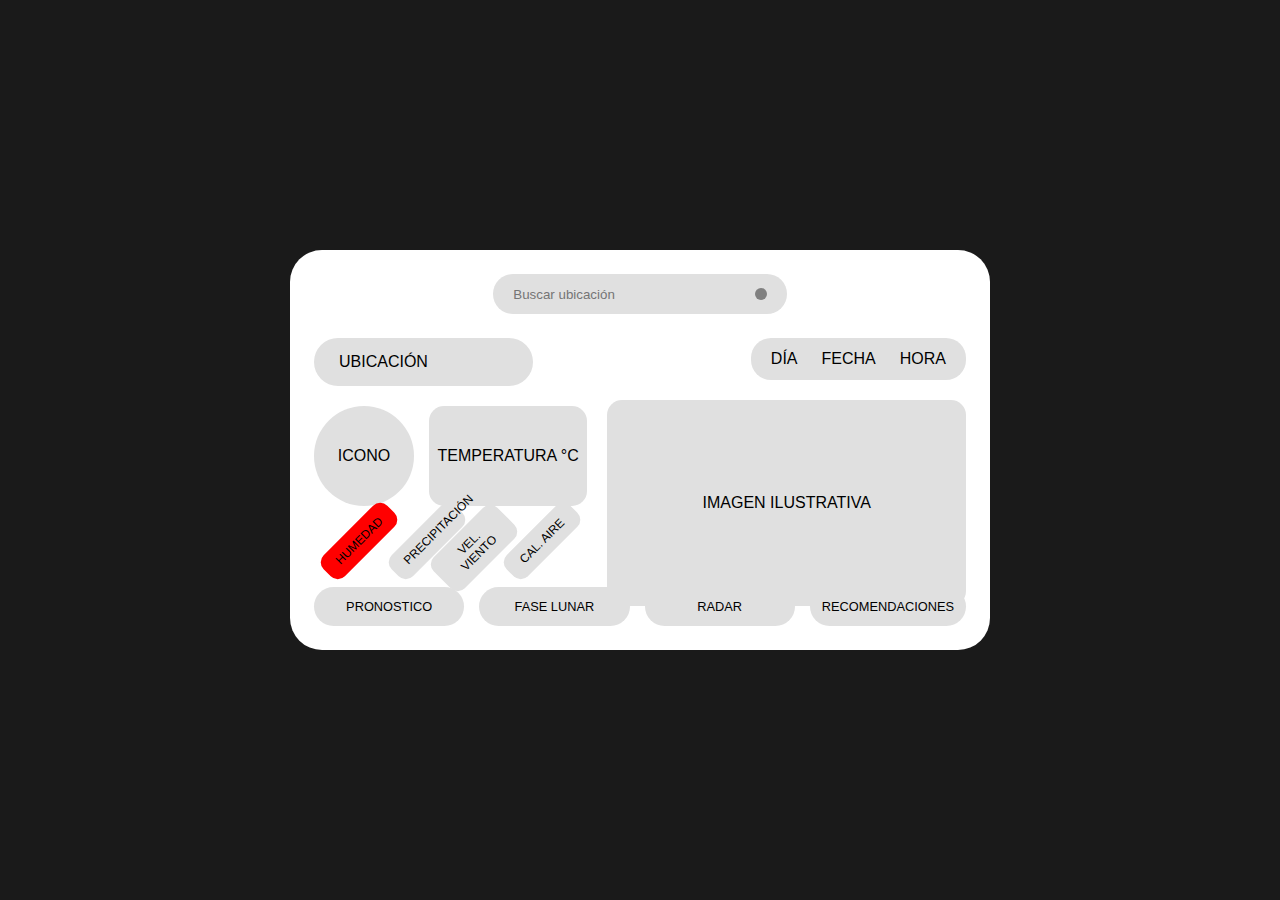
==== index.html @ 4ab54756 "Update index.html" ====
<!DOCTYPE html>
<html lang="es">
<head>
    <meta charset="UTF-8">
    <meta name="viewport" content="width=device-width, initial-scale=1.0">
    <title>Weather Dashboard</title>
    <style>
        * {
            margin: 0;
            padding: 0;
            box-sizing: border-box;
            font-family: Arial, sans-serif;
        }

        body {
            background-color: #1a1a1a;
            min-height: 100vh;
            display: flex;
            justify-content: center;
            align-items: center;
            padding: 20px;
        }

        .card {
            background-color: white;
            border-radius: 32px;
            padding: 24px;
            width: 100%;
            max-width: 700px;
            max-height: 900px;
            /*aspect-ratio: 16/9;*/
            position: relative;
        }

        .search-bar {
            background-color: #e0e0e0;
            border-radius: 50px;
            width: 45%;
            height: 40px;
            margin: 0 auto 24px;
            display: flex;
            justify-content: space-between;
            align-items: center;
            padding: 0 20px;
        }

        .search-bar input {
            border: none;
            background: none;
            width: 85%;
            outline: none;
        }

        .search-bar .dot {
            width: 12px;
            height: 12px;
            background-color: #808080;
            border-radius: 50%;
        }

        .content-grid {
            display: grid;
            grid-template-columns: 45% 55%;
            height: calc(100% - 64px);
        }

        .left-side {
            display: grid;
            grid-template-rows: auto auto 1fr;
            gap: 20px;
            padding-right: 20px;
        }

        .location {
            background-color: #e0e0e0;
            border-radius: 25px;
            padding: 15px 25px;
            width: 80%;
        }

        .temp-section {
            display: grid;
            grid-template-columns: auto 1fr;
            gap: 15px;
        }

        .icon {
            width: 100px;
            height: 100px;
            background-color: #e0e0e0;
            border-radius: 50%;
            display: flex;
            align-items: center;
            justify-content: center;
        }

        .temperature {
            background-color: #e0e0e0;
            border-radius: 15px;
            display: flex;
            align-items: center;
            justify-content: center;
        }

        .weather-conditions {
            position: relative;
            height: 100px;
        }

        .condition {
            background-color: #e0e0e0;
            position: absolute;
            padding: 8px 15px;
            border-radius: 10px;
            font-size: 0.75em;
            transform-origin: center;
            text-align: center;
            width: 90px;
        }

        .condition:nth-child(1) {
            top: 0;
            left: 0;
            background-color: #ff0000;
            size-adjust: 10px;
            transform: rotate(-45deg);
        }

        .condition:nth-child(2) {
            top: 0;
            left: 25%;
            transform: rotate(-45deg);
        }

        .condition:nth-child(3) {
            top: 0;
            right: 25%;
            transform: rotate(-45deg);
        }

        .condition:nth-child(4) {
            top: 0;
            right: 0;
            transform: rotate(-45deg);
        }

        .right-side {
            display: flex;
            flex-direction: column;
            gap: 20px;
        }

        .date-time {
            background-color: #e0e0e0;
            border-radius: 20px;
            padding: 12px 20px;
            display: flex;
            justify-content: space-between;
            width: 60%;
            margin-left: auto;
        }

        .illustration {
            background-color: #e0e0e0;
            border-radius: 15px;
            flex-grow: 1;
            display: flex;
            align-items: center;
            justify-content: center;
            margin-bottom: 20px;
        }

        .bottom-nav {
            display: grid;
            grid-template-columns: repeat(4, 1fr);
            gap: 15px;
            position: absolute;
            bottom: 24px;
            left: 24px;
            right: 24px;
        }

        .nav-item {
            background-color: #e0e0e0;
            padding: 12px;
            border-radius: 20px;
            text-align: center;
            font-size: 0.8em;
        }
    </style>
</head>
<body>
    <div class="card">
        <div class="search-bar">
            <input type="text" placeholder="Buscar ubicación">
            <div class="dot"></div>
        </div>

        <div class="content-grid">
            <div class="left-side">
                <div class="location">
                    UBICACIÓN
                </div>

                <div class="temp-section">
                    <div class="icon">ICONO</div>
                    <div class="temperature">TEMPERATURA °C</div>
                </div>

                <div class="weather-conditions">
                    <div class="condition">HUMEDAD</div>
                    <div class="condition">PRECIPITACIÓN</div>
                    <div class="condition">VEL. VIENTO</div>
                    <div class="condition">CAL. AIRE</div>
                </div>
            </div>

            <div class="right-side">
                <div class="date-time">
                    <span>DÍA</span>
                    <span>FECHA</span>
                    <span>HORA</span>
                </div>

                <div class="illustration">
                    IMAGEN ILUSTRATIVA
                </div>
            </div>
        </div>

        <div class="bottom-nav">
            <div class="nav-item">PRONOSTICO</div>
            <div class="nav-item">FASE LUNAR</div>
            <div class="nav-item">RADAR</div>
            <div class="nav-item">RECOMENDACIONES</div>
        </div>
    </div>
</body>
</html>
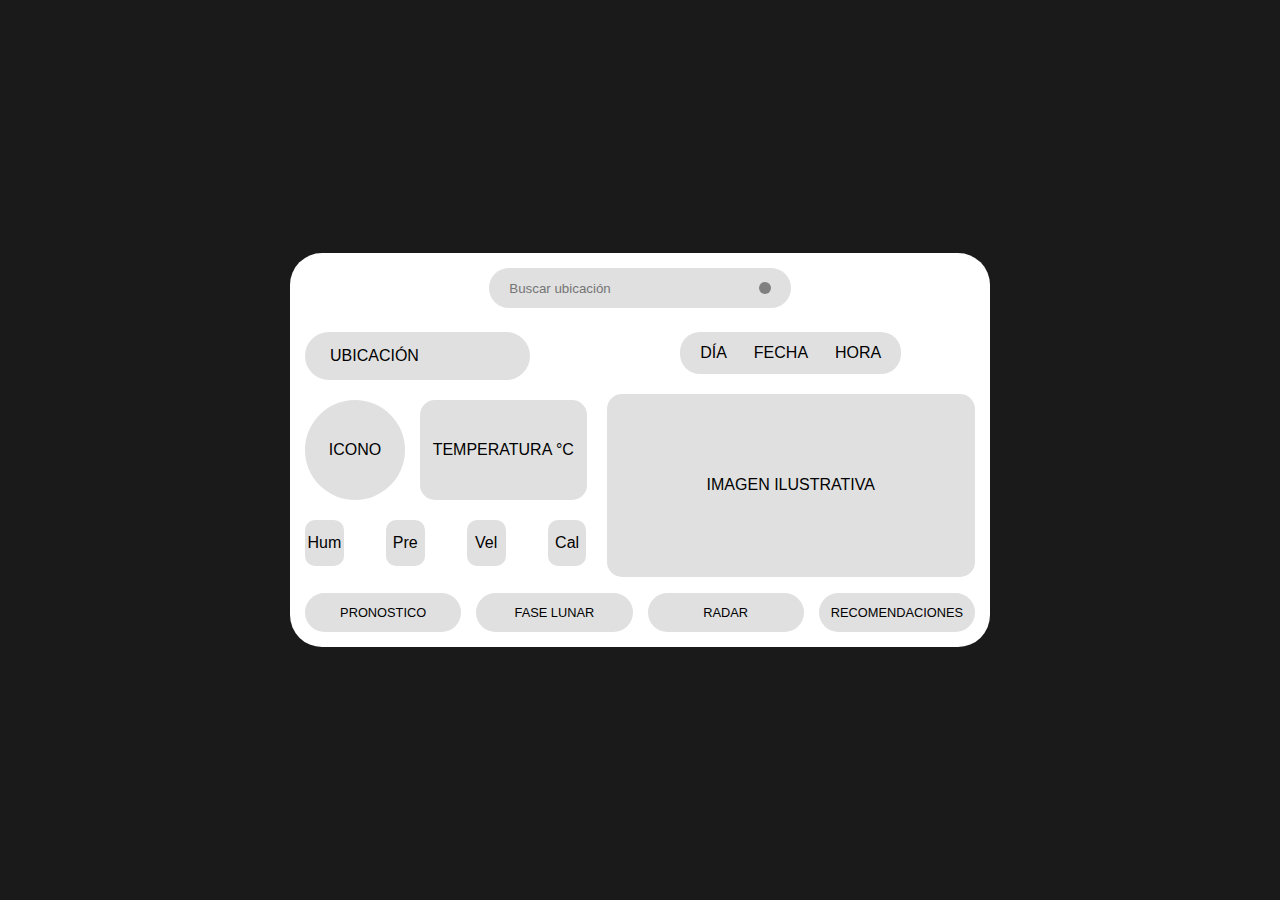
==== commit 74211e1d: "re" ====
--- a/index.html
+++ b/index.html
@@ -4,190 +4,7 @@
     <meta charset="UTF-8">
     <meta name="viewport" content="width=device-width, initial-scale=1.0">
     <title>Weather Dashboard</title>
-    <style>
-        * {
-            margin: 0;
-            padding: 0;
-            box-sizing: border-box;
-            font-family: Arial, sans-serif;
-        }
-
-        body {
-            background-color: #1a1a1a;
-            min-height: 100vh;
-            display: flex;
-            justify-content: center;
-            align-items: center;
-            padding: 20px;
-        }
-
-        .card {
-            background-color: white;
-            border-radius: 32px;
-            padding: 24px;
-            width: 100%;
-            max-width: 700px;
-            max-height: 900px;
-            /*aspect-ratio: 16/9;*/
-            position: relative;
-        }
-
-        .search-bar {
-            background-color: #e0e0e0;
-            border-radius: 50px;
-            width: 45%;
-            height: 40px;
-            margin: 0 auto 24px;
-            display: flex;
-            justify-content: space-between;
-            align-items: center;
-            padding: 0 20px;
-        }
-
-        .search-bar input {
-            border: none;
-            background: none;
-            width: 85%;
-            outline: none;
-        }
-
-        .search-bar .dot {
-            width: 12px;
-            height: 12px;
-            background-color: #808080;
-            border-radius: 50%;
-        }
-
-        .content-grid {
-            display: grid;
-            grid-template-columns: 45% 55%;
-            height: calc(100% - 64px);
-        }
-
-        .left-side {
-            display: grid;
-            grid-template-rows: auto auto 1fr;
-            gap: 20px;
-            padding-right: 20px;
-        }
-
-        .location {
-            background-color: #e0e0e0;
-            border-radius: 25px;
-            padding: 15px 25px;
-            width: 80%;
-        }
-
-        .temp-section {
-            display: grid;
-            grid-template-columns: auto 1fr;
-            gap: 15px;
-        }
-
-        .icon {
-            width: 100px;
-            height: 100px;
-            background-color: #e0e0e0;
-            border-radius: 50%;
-            display: flex;
-            align-items: center;
-            justify-content: center;
-        }
-
-        .temperature {
-            background-color: #e0e0e0;
-            border-radius: 15px;
-            display: flex;
-            align-items: center;
-            justify-content: center;
-        }
-
-        .weather-conditions {
-            position: relative;
-            height: 100px;
-        }
-
-        .condition {
-            background-color: #e0e0e0;
-            position: absolute;
-            padding: 8px 15px;
-            border-radius: 10px;
-            font-size: 0.75em;
-            transform-origin: center;
-            text-align: center;
-            width: 90px;
-        }
-
-        .condition:nth-child(1) {
-            top: 0;
-            left: 0;
-            background-color: #ff0000;
-            size-adjust: 10px;
-            transform: rotate(-45deg);
-        }
-
-        .condition:nth-child(2) {
-            top: 0;
-            left: 25%;
-            transform: rotate(-45deg);
-        }
-
-        .condition:nth-child(3) {
-            top: 0;
-            right: 25%;
-            transform: rotate(-45deg);
-        }
-
-        .condition:nth-child(4) {
-            top: 0;
-            right: 0;
-            transform: rotate(-45deg);
-        }
-
-        .right-side {
-            display: flex;
-            flex-direction: column;
-            gap: 20px;
-        }
-
-        .date-time {
-            background-color: #e0e0e0;
-            border-radius: 20px;
-            padding: 12px 20px;
-            display: flex;
-            justify-content: space-between;
-            width: 60%;
-            margin-left: auto;
-        }
-
-        .illustration {
-            background-color: #e0e0e0;
-            border-radius: 15px;
-            flex-grow: 1;
-            display: flex;
-            align-items: center;
-            justify-content: center;
-            margin-bottom: 20px;
-        }
-
-        .bottom-nav {
-            display: grid;
-            grid-template-columns: repeat(4, 1fr);
-            gap: 15px;
-            position: absolute;
-            bottom: 24px;
-            left: 24px;
-            right: 24px;
-        }
-
-        .nav-item {
-            background-color: #e0e0e0;
-            padding: 12px;
-            border-radius: 20px;
-            text-align: center;
-            font-size: 0.8em;
-        }
-    </style>
+    <link rel="stylesheet" href="styles.css">
 </head>
 <body>
     <div class="card">
@@ -208,10 +25,10 @@
                 </div>
 
                 <div class="weather-conditions">
-                    <div class="condition">HUMEDAD</div>
-                    <div class="condition">PRECIPITACIÓN</div>
-                    <div class="condition">VEL. VIENTO</div>
-                    <div class="condition">CAL. AIRE</div>
+                    <div class="condition">Hum</div>
+                    <div class="condition">Pre</div>
+                    <div class="condition">Vel</div>
+                    <div class="condition">Cal</div>
                 </div>
             </div>
 
--- a/styles.css
+++ b/styles.css
@@ -0,0 +1,158 @@
+* {
+  margin: 0;
+  padding: 0;
+  box-sizing: border-box;
+  font-family: Arial, sans-serif;
+}
+
+body {
+  background-color: #1a1a1a;
+  min-height: 100vh;
+  display: flex;
+  justify-content: center;
+  align-items: center;
+  padding: 20px;
+}
+
+.card {
+  background-color: white;
+  border-radius: 32px;
+  padding: 15px;
+  width: 100%;
+  max-width: 700px;
+  height: 100%;
+  aspect-ratio: 16/9;
+  position: relative;
+}
+
+.search-bar {
+  background-color: #e0e0e0;
+  border-radius: 50px;
+  width: 45%;
+  height: 40px;
+  margin: 0 auto 24px;
+  display: flex;
+  justify-content: space-between;
+  align-items: center;
+  padding: 0 20px;
+}
+
+.search-bar input {
+  border: none;
+  background: none;
+  width: 85%;
+  outline: none;
+}
+
+.search-bar .dot {
+  width: 12px;
+  height: 12px;
+  background-color: #808080;
+  border-radius: 50%;
+}
+
+.content-grid {
+  display: grid;
+  grid-template-columns: 45% 55%;
+  height: calc(100% - 64px);
+}
+
+.left-side {
+  display: grid;
+  grid-template-rows: auto auto 1fr;
+  gap: 20px;
+  padding-right: 20px;
+}
+
+.location {
+  background-color: #e0e0e0;
+  border-radius: 25px;
+  padding: 15px 25px;
+  width: 80%;
+}
+
+.temp-section {
+  display: grid;
+  grid-template-columns: auto 1fr;
+  gap: 15px;
+}
+
+.icon {
+  width: 100px;
+  height: 100px;
+  background-color: #e0e0e0;
+  border-radius: 50%;
+  display: flex;
+  align-items: center;
+  justify-content: center;
+}
+
+.temperature {
+  background-color: #e0e0e0;
+  border-radius: 15px;
+  display: flex;
+  align-items: center;
+  justify-content: center;
+}
+
+.weather-conditions {
+  display: flex;
+  gap: 15%;
+  margin-bottom: 10px;
+}
+
+.condition {
+  width: 40%;
+  height: 45%;
+  display: flex;
+  justify-content: center;
+  align-items: center;
+  background-color: #e0e0e0;
+  border-radius: 10px;
+}
+
+.right-side {
+  display: flex;
+  flex-direction: column;
+  gap: 20px;
+}
+
+.date-time {
+  background-color: #e0e0e0;
+  border-radius: 20px;
+  padding: 12px 20px;
+  display: flex;
+  justify-content: space-between;
+  align-items: center;
+  width: 60%;
+  margin: auto;
+
+}
+
+.illustration {
+  background-color: #e0e0e0;
+  border-radius: 15px;
+  flex-grow: 1;
+  display: flex;
+  align-items: center;
+  justify-content: center;
+  margin-bottom: 15%;
+}
+
+.bottom-nav {
+  display: grid;
+  grid-template-columns: repeat(4, 1fr);
+  gap: 15px;
+  position: absolute;
+  bottom: 15px;
+  left: 15px;
+  right: 15px;
+}
+
+.nav-item {
+  background-color: #e0e0e0;
+  padding: 12px;
+  border-radius: 20px;
+  text-align: center;
+  font-size: 0.8em;
+}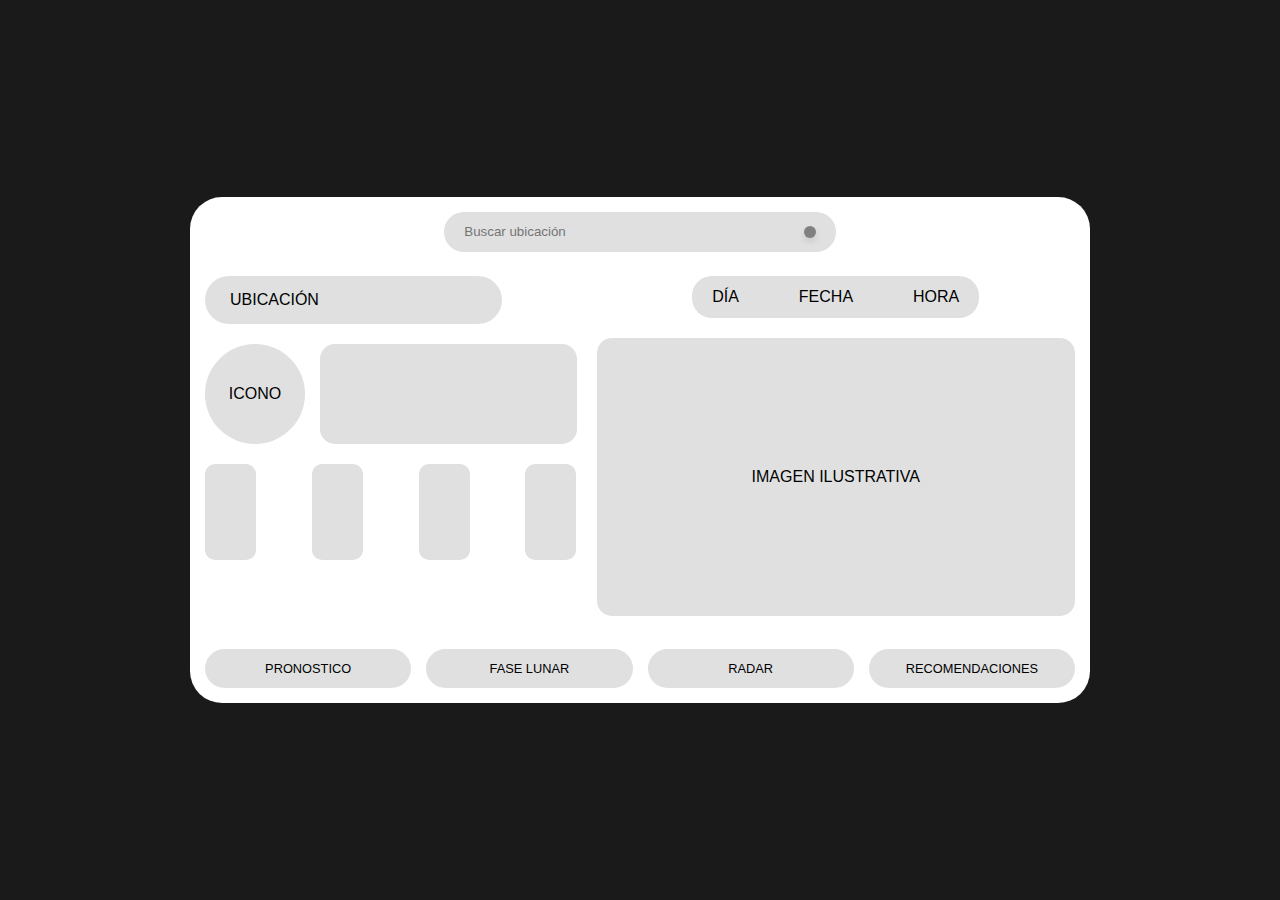
==== commit ea70f690: "g" ====
--- a/index.html
+++ b/index.html
@@ -9,8 +9,8 @@
 <body>
     <div class="card">
         <div class="search-bar">
-            <input type="text" placeholder="Buscar ubicación">
-            <div class="dot"></div>
+            <input type="text" placeholder="Buscar ubicación" id="city">
+             <button class="dot"></button>
         </div>
 
         <div class="content-grid">
@@ -21,14 +21,25 @@
 
                 <div class="temp-section">
                     <div class="icon">ICONO</div>
-                    <div class="temperature">TEMPERATURA °C</div>
+                    <div class="temperature">
+                        <p id="tempera"></p>
+                    </div>
                 </div>
 
-                <div class="weather-conditions">
-                    <div class="condition">Hum</div>
-                    <div class="condition">Pre</div>
-                    <div class="condition">Vel</div>
-                    <div class="condition">Cal</div>
+                <div class="weather-conditions" >
+                    <div class="condition" >
+                        <p id="humi"></p>
+                    </div>
+                    <div class="condition">
+                        <p id="prec"></p>
+                    </div>
+                    
+                    <div class="condition">
+                        <p id="velo"></p>
+                    </div>
+                    <div class="condition">
+                        <p id="calid"></p>
+                    </div>
                 </div>
             </div>
 
@@ -53,4 +64,5 @@
         </div>
     </div>
 </body>
+<script src="main.js"></script>
 </html>--- a/styles.css
+++ b/styles.css
@@ -19,7 +19,7 @@
   border-radius: 32px;
   padding: 15px;
   width: 100%;
-  max-width: 700px;
+  max-width: 900px;
   height: 100%;
   aspect-ratio: 16/9;
   position: relative;
@@ -155,4 +155,26 @@
   border-radius: 20px;
   text-align: center;
   font-size: 0.8em;
+}
+
+/*boton de buscar*/
+
+.dot {
+  width: 50px;
+  height: 50px;
+  background-color: #3498db;
+  border: none;
+  border-radius: 50%;
+  cursor: pointer;
+  box-shadow: 0 4px 6px rgba(0, 0, 0, 0.1);
+  transition: transform 0.2s ease, box-shadow 0.2s ease;
+}
+
+.dot:active {
+  transform: scale(0.95);
+  box-shadow: 0 2px 4px rgba(0, 0, 0, 0.2);
+}
+
+.dot:hover {
+  background-color: #2980b9;
 }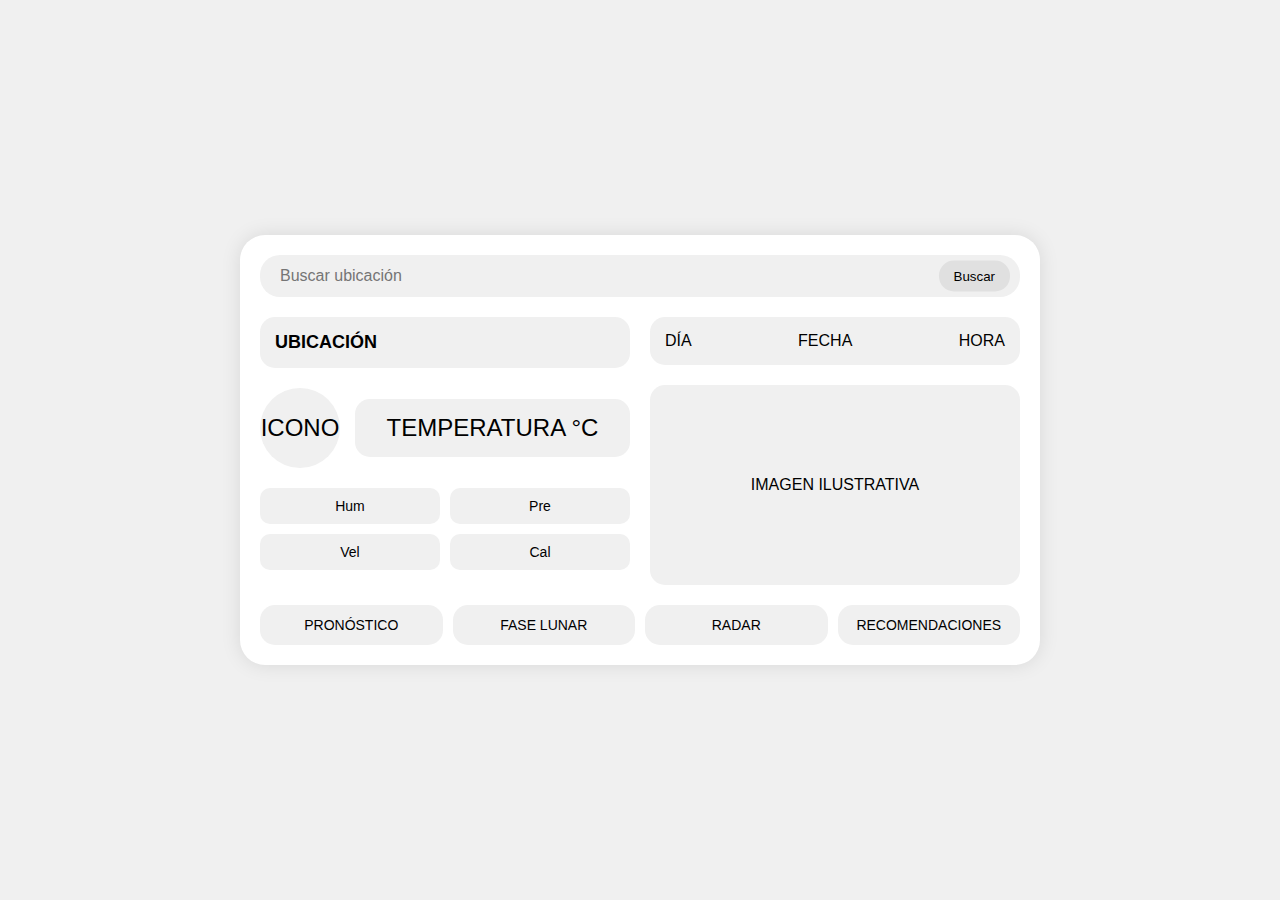
==== commit 6c2a3e40: "vd" ====
--- a/index.html
+++ b/index.html
@@ -1,3 +1,4 @@
+<!-- 
 <!DOCTYPE html>
 <html lang="es">
 <head>
@@ -9,8 +10,8 @@
 <body>
     <div class="card">
         <div class="search-bar">
-            <input type="text" placeholder="Buscar ubicación" id="city">
-             <button class="dot"></button>
+            <input type="text" placeholder="Buscar ubicación">
+            <div class="dot"></div>
         </div>
 
         <div class="content-grid">
@@ -21,25 +22,14 @@
 
                 <div class="temp-section">
                     <div class="icon">ICONO</div>
-                    <div class="temperature">
-                        <p id="tempera"></p>
-                    </div>
+                    <div class="temperature">TEMPERATURA °C</div>
                 </div>
 
-                <div class="weather-conditions" >
-                    <div class="condition" >
-                        <p id="humi"></p>
-                    </div>
-                    <div class="condition">
-                        <p id="prec"></p>
-                    </div>
-                    
-                    <div class="condition">
-                        <p id="velo"></p>
-                    </div>
-                    <div class="condition">
-                        <p id="calid"></p>
-                    </div>
+                <div class="weather-conditions">
+                    <div class="condition">Hum</div>
+                    <div class="condition">Pre</div>
+                    <div class="condition">Vel</div>
+                    <div class="condition">Cal</div>
                 </div>
             </div>
 
@@ -64,5 +54,53 @@
         </div>
     </div>
 </body>
-<script src="main.js"></script>
+</html>
+-->
+<!DOCTYPE html>
+<html lang="es">
+<head>
+    <meta charset="UTF-8">
+    <meta name="viewport" content="width=device-width, initial-scale=1.0">
+    <title>Panel meteorológico</title>
+    <link rel="stylesheet" href="styles.css">
+</head>
+<body>
+    <div class="card">
+        <div class="search-bar">
+            <input type="text" id="locationInput" placeholder="Buscar ubicación">
+            <button id="searchButton">Buscar</button>
+            <div class="dot"></div>
+        </div>
+        <div class="content-grid">
+            <div class="left-side">
+                <div class="ubicación" id="location">UBICACIÓN</div>
+                <div class="sección-temp">
+                    <div class="icon" id="weatherIcon">ICONO</div>
+                    <div class="temperature" id="temperature">TEMPERATURA °C</div>
+                </div>
+                <div class="condiciones-meteorológicas">
+                    <div class="condición" id="humidity">Hum</div>
+                    <div class="condición" id="precipitation">Pre</div>
+                    <div class="condición" id="windSpeed">Vel</div>
+                    <div class="condición" id="airQuality">Cal</div>
+                </div>
+            </div>
+            <div class="lado-derecho">
+                <div class="fecha-hora">
+                    <span id="day">DÍA</span>
+                    <span id="date">FECHA</span>
+                    <span id="time">HORA</span>
+                </div>
+                <div class="illustration">IMAGEN ILUSTRATIVA</div>
+            </div>
+        </div>
+        <div class="bottom-nav">
+            <div class="nav-item">PRONÓSTICO</div>
+            <div class="nav-item">FASE LUNAR</div>
+            <div class="nav-item">RADAR</div>
+            <div class="nav-item">RECOMENDACIONES</div>
+        </div>
+    </div>
+    <script src="main.js"></script>
+</body>
 </html>--- a/styles.css
+++ b/styles.css
@@ -1,3 +1,4 @@
+/*
 * {
   margin: 0;
   padding: 0;
@@ -19,7 +20,7 @@
   border-radius: 32px;
   padding: 15px;
   width: 100%;
-  max-width: 900px;
+  max-width: 700px;
   height: 100%;
   aspect-ratio: 16/9;
   position: relative;
@@ -155,26 +156,178 @@
   border-radius: 20px;
   text-align: center;
   font-size: 0.8em;
-}
-
-/*boton de buscar*/
-
-.dot {
-  width: 50px;
-  height: 50px;
-  background-color: #3498db;
+}*/
+/* Estilos generales */
+* {
+  margin: 0;
+  padding: 0;
+  box-sizing: border-box;
+  font-family: Arial, sans-serif;
+}
+
+body {
+  display: flex;
+  justify-content: center;
+  align-items: center;
+  min-height: 100vh;
+  background-color: #f0f0f0;
+  padding: 20px;
+}
+
+/* Tarjeta principal */
+.card {
+  background-color: white;
+  border-radius: 25px;
+  padding: 20px;
+  width: 100%;
+  max-width: 800px;
+  box-shadow: 0 0 20px rgba(0, 0, 0, 0.1);
+}
+
+/* Barra de búsqueda */
+.search-bar {
+  position: relative;
+  margin-bottom: 20px;
+}
+
+.search-bar input {
+  width: 100%;
+  padding: 12px 20px;
   border: none;
+  border-radius: 20px;
+  background-color: #f0f0f0;
+  font-size: 16px;
+}
+
+.search-bar button {
+  position: absolute;
+  right: 10px;
+  top: 50%;
+  transform: translateY(-50%);
+  padding: 8px 15px;
+  border: none;
+  border-radius: 15px;
+  background-color: #e0e0e0;
+  cursor: pointer;
+}
+
+/* Grid de contenido */
+.content-grid {
+  display: grid;
+  grid-template-columns: 1fr 1fr;
+  gap: 20px;
+  margin-bottom: 20px;
+}
+
+/* Lado izquierdo */
+.left-side {
+  display: flex;
+  flex-direction: column;
+  gap: 20px;
+}
+
+.ubicación {
+  background-color: #f0f0f0;
+  padding: 15px;
+  border-radius: 15px;
+  font-size: 18px;
+  font-weight: bold;
+}
+
+.sección-temp {
+  display: flex;
+  gap: 15px;
+  align-items: center;
+}
+
+.icon {
+  background-color: #f0f0f0;
+  width: 80px;
+  height: 80px;
   border-radius: 50%;
+  display: flex;
+  align-items: center;
+  justify-content: center;
+  font-size: 24px;
+}
+
+.temperature {
+  background-color: #f0f0f0;
+  padding: 15px;
+  border-radius: 15px;
+  font-size: 24px;
+  flex-grow: 1;
+  text-align: center;
+}
+
+/* Condiciones meteorológicas */
+.condiciones-meteorológicas {
+  display: grid;
+  grid-template-columns: repeat(2, 1fr);
+  gap: 10px;
+}
+
+.condición {
+  background-color: #f0f0f0;
+  padding: 10px;
+  border-radius: 10px;
+  text-align: center;
+  font-size: 14px;
+}
+
+/* Lado derecho */
+.lado-derecho {
+  display: flex;
+  flex-direction: column;
+  gap: 20px;
+}
+
+.fecha-hora {
+  background-color: #f0f0f0;
+  padding: 15px;
+  border-radius: 15px;
+  display: flex;
+  justify-content: space-between;
+}
+
+.illustration {
+  background-color: #f0f0f0;
+  border-radius: 15px;
+  height: 200px;
+  display: flex;
+  align-items: center;
+  justify-content: center;
+}
+
+/* Navegación inferior */
+.bottom-nav {
+  display: grid;
+  grid-template-columns: repeat(4, 1fr);
+  gap: 10px;
+}
+
+.nav-item {
+  background-color: #f0f0f0;
+  padding: 12px;
+  border-radius: 15px;
+  text-align: center;
+  font-size: 14px;
   cursor: pointer;
-  box-shadow: 0 4px 6px rgba(0, 0, 0, 0.1);
-  transition: transform 0.2s ease, box-shadow 0.2s ease;
-}
-
-.dot:active {
-  transform: scale(0.95);
-  box-shadow: 0 2px 4px rgba(0, 0, 0, 0.2);
-}
-
-.dot:hover {
-  background-color: #2980b9;
+}
+
+/* Responsividad */
+@media (max-width: 768px) {
+  .content-grid {
+      grid-template-columns: 1fr;
+  }
+  
+  .bottom-nav {
+      grid-template-columns: repeat(2, 1fr);
+  }
+}
+
+@media (max-width: 480px) {
+  .bottom-nav {
+      grid-template-columns: 1fr;
+  }
 }--- a/styles.css
+++ b/styles.css
@@ -1,3 +1,4 @@
+/*
 * {
   margin: 0;
   padding: 0;
@@ -19,7 +20,7 @@
   border-radius: 32px;
   padding: 15px;
   width: 100%;
-  max-width: 900px;
+  max-width: 700px;
   height: 100%;
   aspect-ratio: 16/9;
   position: relative;
@@ -155,26 +156,178 @@
   border-radius: 20px;
   text-align: center;
   font-size: 0.8em;
-}
-
-/*boton de buscar*/
-
-.dot {
-  width: 50px;
-  height: 50px;
-  background-color: #3498db;
+}*/
+/* Estilos generales */
+* {
+  margin: 0;
+  padding: 0;
+  box-sizing: border-box;
+  font-family: Arial, sans-serif;
+}
+
+body {
+  display: flex;
+  justify-content: center;
+  align-items: center;
+  min-height: 100vh;
+  background-color: #f0f0f0;
+  padding: 20px;
+}
+
+/* Tarjeta principal */
+.card {
+  background-color: white;
+  border-radius: 25px;
+  padding: 20px;
+  width: 100%;
+  max-width: 800px;
+  box-shadow: 0 0 20px rgba(0, 0, 0, 0.1);
+}
+
+/* Barra de búsqueda */
+.search-bar {
+  position: relative;
+  margin-bottom: 20px;
+}
+
+.search-bar input {
+  width: 100%;
+  padding: 12px 20px;
   border: none;
+  border-radius: 20px;
+  background-color: #f0f0f0;
+  font-size: 16px;
+}
+
+.search-bar button {
+  position: absolute;
+  right: 10px;
+  top: 50%;
+  transform: translateY(-50%);
+  padding: 8px 15px;
+  border: none;
+  border-radius: 15px;
+  background-color: #e0e0e0;
+  cursor: pointer;
+}
+
+/* Grid de contenido */
+.content-grid {
+  display: grid;
+  grid-template-columns: 1fr 1fr;
+  gap: 20px;
+  margin-bottom: 20px;
+}
+
+/* Lado izquierdo */
+.left-side {
+  display: flex;
+  flex-direction: column;
+  gap: 20px;
+}
+
+.ubicación {
+  background-color: #f0f0f0;
+  padding: 15px;
+  border-radius: 15px;
+  font-size: 18px;
+  font-weight: bold;
+}
+
+.sección-temp {
+  display: flex;
+  gap: 15px;
+  align-items: center;
+}
+
+.icon {
+  background-color: #f0f0f0;
+  width: 80px;
+  height: 80px;
   border-radius: 50%;
+  display: flex;
+  align-items: center;
+  justify-content: center;
+  font-size: 24px;
+}
+
+.temperature {
+  background-color: #f0f0f0;
+  padding: 15px;
+  border-radius: 15px;
+  font-size: 24px;
+  flex-grow: 1;
+  text-align: center;
+}
+
+/* Condiciones meteorológicas */
+.condiciones-meteorológicas {
+  display: grid;
+  grid-template-columns: repeat(2, 1fr);
+  gap: 10px;
+}
+
+.condición {
+  background-color: #f0f0f0;
+  padding: 10px;
+  border-radius: 10px;
+  text-align: center;
+  font-size: 14px;
+}
+
+/* Lado derecho */
+.lado-derecho {
+  display: flex;
+  flex-direction: column;
+  gap: 20px;
+}
+
+.fecha-hora {
+  background-color: #f0f0f0;
+  padding: 15px;
+  border-radius: 15px;
+  display: flex;
+  justify-content: space-between;
+}
+
+.illustration {
+  background-color: #f0f0f0;
+  border-radius: 15px;
+  height: 200px;
+  display: flex;
+  align-items: center;
+  justify-content: center;
+}
+
+/* Navegación inferior */
+.bottom-nav {
+  display: grid;
+  grid-template-columns: repeat(4, 1fr);
+  gap: 10px;
+}
+
+.nav-item {
+  background-color: #f0f0f0;
+  padding: 12px;
+  border-radius: 15px;
+  text-align: center;
+  font-size: 14px;
   cursor: pointer;
-  box-shadow: 0 4px 6px rgba(0, 0, 0, 0.1);
-  transition: transform 0.2s ease, box-shadow 0.2s ease;
-}
-
-.dot:active {
-  transform: scale(0.95);
-  box-shadow: 0 2px 4px rgba(0, 0, 0, 0.2);
-}
-
-.dot:hover {
-  background-color: #2980b9;
+}
+
+/* Responsividad */
+@media (max-width: 768px) {
+  .content-grid {
+      grid-template-columns: 1fr;
+  }
+  
+  .bottom-nav {
+      grid-template-columns: repeat(2, 1fr);
+  }
+}
+
+@media (max-width: 480px) {
+  .bottom-nav {
+      grid-template-columns: 1fr;
+  }
 }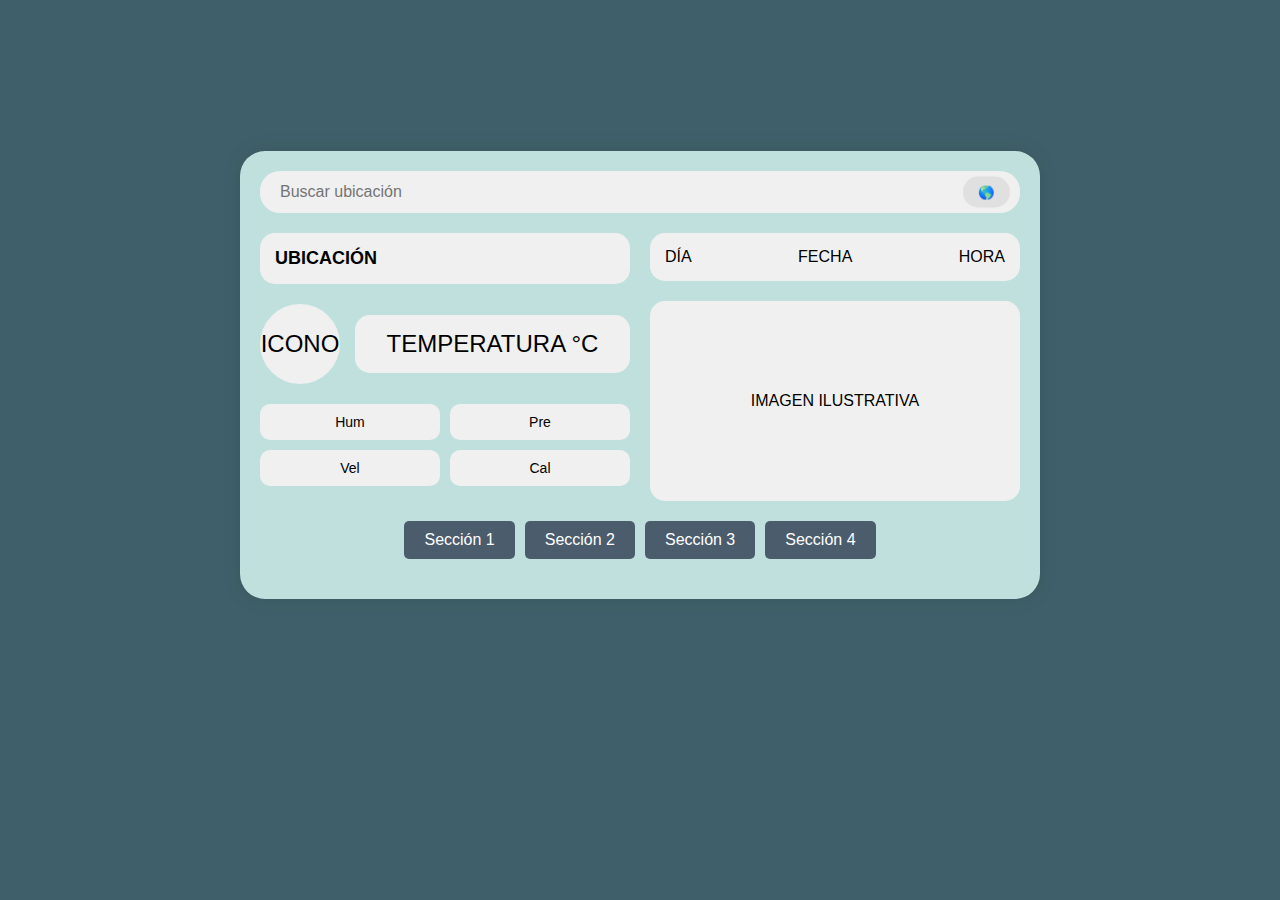
==== commit 589fea19: "button" ====
--- a/index.html
+++ b/index.html
@@ -1,61 +1,3 @@
-<!-- 
-<!DOCTYPE html>
-<html lang="es">
-<head>
-    <meta charset="UTF-8">
-    <meta name="viewport" content="width=device-width, initial-scale=1.0">
-    <title>Weather Dashboard</title>
-    <link rel="stylesheet" href="styles.css">
-</head>
-<body>
-    <div class="card">
-        <div class="search-bar">
-            <input type="text" placeholder="Buscar ubicación">
-            <div class="dot"></div>
-        </div>
-
-        <div class="content-grid">
-            <div class="left-side">
-                <div class="location">
-                    UBICACIÓN
-                </div>
-
-                <div class="temp-section">
-                    <div class="icon">ICONO</div>
-                    <div class="temperature">TEMPERATURA °C</div>
-                </div>
-
-                <div class="weather-conditions">
-                    <div class="condition">Hum</div>
-                    <div class="condition">Pre</div>
-                    <div class="condition">Vel</div>
-                    <div class="condition">Cal</div>
-                </div>
-            </div>
-
-            <div class="right-side">
-                <div class="date-time">
-                    <span>DÍA</span>
-                    <span>FECHA</span>
-                    <span>HORA</span>
-                </div>
-
-                <div class="illustration">
-                    IMAGEN ILUSTRATIVA
-                </div>
-            </div>
-        </div>
-
-        <div class="bottom-nav">
-            <div class="nav-item">PRONOSTICO</div>
-            <div class="nav-item">FASE LUNAR</div>
-            <div class="nav-item">RADAR</div>
-            <div class="nav-item">RECOMENDACIONES</div>
-        </div>
-    </div>
-</body>
-</html>
--->
 <!DOCTYPE html>
 <html lang="es">
 <head>
@@ -68,7 +10,7 @@
     <div class="card">
         <div class="search-bar">
             <input type="text" id="locationInput" placeholder="Buscar ubicación">
-            <button id="searchButton">Buscar</button>
+            <button id="searchButton" >🌎</button>
             <div class="dot"></div>
         </div>
         <div class="content-grid">
@@ -94,11 +36,33 @@
                 <div class="illustration">IMAGEN ILUSTRATIVA</div>
             </div>
         </div>
-        <div class="bottom-nav">
-            <div class="nav-item">PRONÓSTICO</div>
-            <div class="nav-item">FASE LUNAR</div>
-            <div class="nav-item">RADAR</div>
-            <div class="nav-item">RECOMENDACIONES</div>
+        <div class="buttons-container">
+            <button class="toggle-btn" data-target="pronostico">Sección 1</button>
+            <button class="toggle-btn" data-target="faseLunar">Sección 2</button>
+            <button class="toggle-btn" data-target="radar">Sección 3</button>
+            <button class="toggle-btn" data-target="recomenda">Sección 4</button>
+        </div>
+    </div>
+    <div class="emergent-container">
+        <div class="emergent-section" id="pronostico">
+
+        </div>
+        <div class="emergent-section" id="faseLunar">
+            
+        </div>
+        <div class="emergent-section" id="radar">
+            
+        </div>
+        <div class="emergent-section" id="recomenda">
+            <div>
+                <div class="recomenda" id="mensajeDinamico">mensaje dinamico</div>
+                <div class="illustration">IMAGEN ILUSTRATIVA</div>
+                <div>
+                    <div id="recomendacionUno">recomendacion 1</div>
+                    <div id="recomendacionDos">recomendacion 2</div>
+                    <div id="recomendacionTres">recomendacion 3</div>
+                </div>
+            </div>
         </div>
     </div>
     <script src="main.js"></script>
--- a/styles.css
+++ b/styles.css
@@ -169,14 +169,15 @@
   display: flex;
   justify-content: center;
   align-items: center;
+  flex-direction: column;
   min-height: 100vh;
-  background-color: #f0f0f0;
+  background-color: #3f606a;
   padding: 20px;
 }
 
 /* Tarjeta principal */
 .card {
-  background-color: white;
+  background-color: rgb(192, 224, 222);
   border-radius: 25px;
   padding: 20px;
   width: 100%;
@@ -197,6 +198,12 @@
   border-radius: 20px;
   background-color: #f0f0f0;
   font-size: 16px;
+}
+
+.icon {
+  font-size: 100px; /* Tamaño del ícono */
+  display: inline-block;
+  line-height: 1; /* Asegúrate de que el ícono esté bien centrado */
 }
 
 .search-bar button {
@@ -300,7 +307,7 @@
 }
 
 /* Navegación inferior */
-.bottom-nav {
+/*.bottom-nav {
   display: grid;
   grid-template-columns: repeat(4, 1fr);
   gap: 10px;
@@ -313,7 +320,7 @@
   text-align: center;
   font-size: 14px;
   cursor: pointer;
-}
+}*/
 
 /* Responsividad */
 @media (max-width: 768px) {
@@ -330,4 +337,56 @@
   .bottom-nav {
       grid-template-columns: 1fr;
   }
+}
+
+
+/*botones*/
+/* Contenedor de los botones */
+.buttons-container {
+  display: flex;
+  justify-content: center;
+  gap: 10px;
+  margin-bottom: 20px;
+}
+
+/* Botones */
+.toggle-btn {
+  padding: 10px 20px;
+  font-size: 16px;
+  color: #ffffff;
+  background-color: #4b5c6d;
+  border: none;
+  border-radius: 5px;
+  cursor: pointer;
+}
+
+/* Contenedor de las secciones */
+.emergent-container {
+  position: relative;
+  width: 100%;
+  max-width: 800px;
+  text-align: center;
+  min-height: 150px; /* Altura fija para mantener todo alineado */
+}
+
+/* Sección emergente */
+.emergent-section {
+  position: absolute;
+  top: 0;
+  left: 0;
+  width: 100%;
+  background-color: #fff;
+  padding: 20px;
+  border-radius: 10px;
+  box-shadow: 0 4px 8px rgba(0, 0, 0, 0.2);
+  opacity: 0;
+  transform: scaleY(0);
+  transform-origin: top;
+  transition: opacity 0.3s ease, transform 0.3s ease;
+}
+
+/* Mostrar sección emergente */
+.emergent-section.visible {
+  opacity: 1;
+  transform: scaleY(1);
 }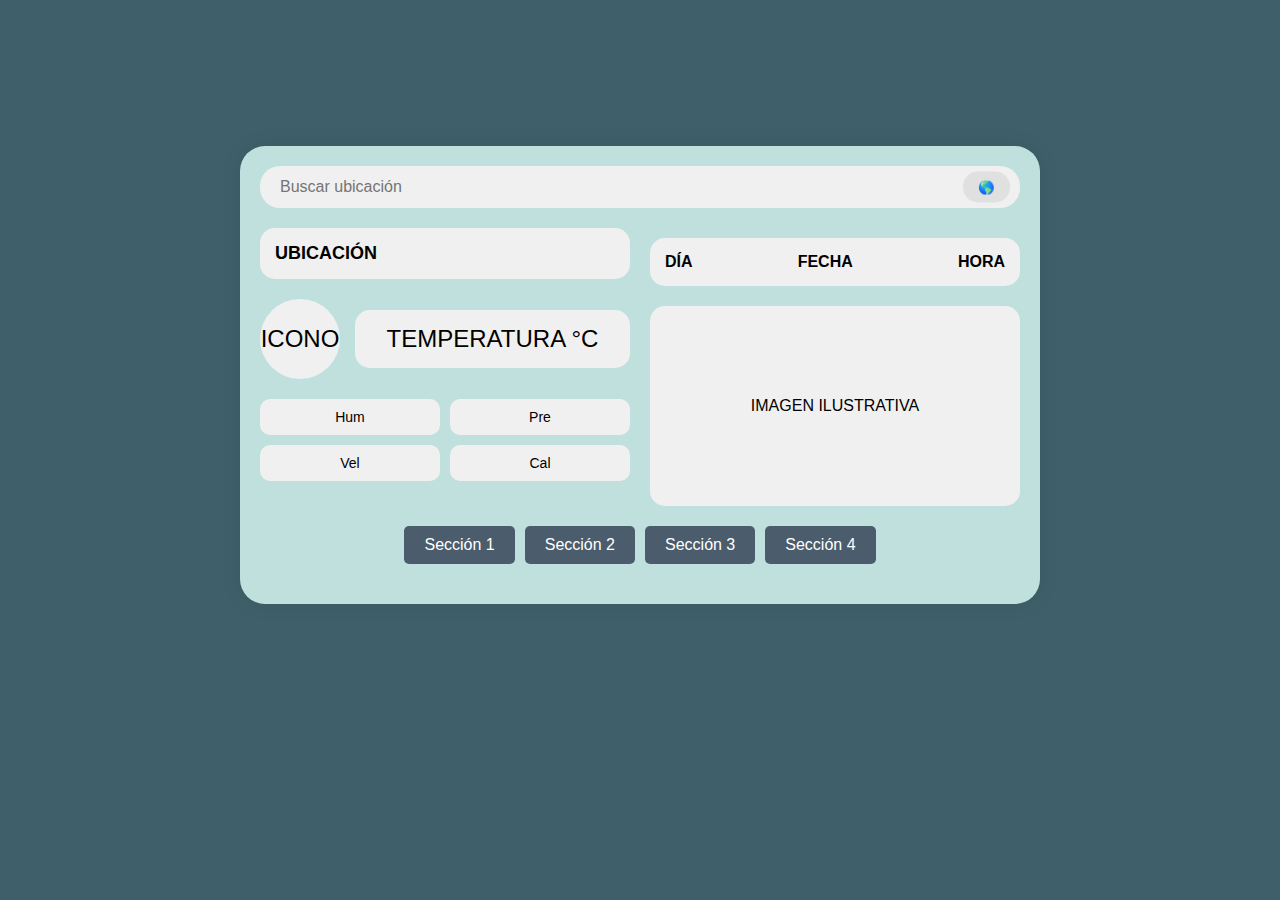
==== commit 2381e10c: "j" ====
--- a/index.html
+++ b/index.html
@@ -44,23 +44,96 @@
         </div>
     </div>
     <div class="emergent-container">
+        <!-- Sección: Pronóstico -->
         <div class="emergent-section" id="pronostico">
-
+            <div class="pronostico-section">
+                <!-- Pronóstico de los próximos días -->
+                <div class="pronostico-dia grande">
+                    <h3>Pronóstico 1</h3>
+                    <div class="info-clima">
+                        <div class="dato" id="Pronostico1humidity">Hum</div>
+                        <div class="dato" id="Pronostico1precipitation">Pre</div>
+                        <div class="dato" id="Pronostico1windSpeed">Vel</div>
+                        <div class="dato" id="Pronostico1airQuality">Cal</div>
+                    </div>
+                </div>
+                <!-- Pronósticos restantes -->
+                <div class="pronostico-dia">
+                    <h3>Pronóstico 2</h3>
+                    <div class="info-clima">
+                        <div class="dato" id="Pronostico2humidity">Hum</div>
+                        <div class="dato" id="Pronostico2precipitation">Pre</div>
+                        <div class="dato" id="Pronostico2windSpeed">Vel</div>
+                        <div class="dato" id="Pronostico2airQuality">Cal</div>
+                    </div>
+                </div>
+                <div class="pronostico-dia">
+                    <h3>Pronóstico 3</h3>
+                    <div class="info-clima">
+                        <div class="dato" id="Pronostico3humidity">Hum</div>
+                        <div class="dato" id="Pronostico3precipitation">Pre</div>
+                        <div class="dato" id="Pronostico3windSpeed">Vel</div>
+                        <div class="dato" id="Pronostico3airQuality">Cal</div>
+                    </div>
+                </div>
+                <div class="pronostico-dia">
+                    <h3>Pronóstico 4</h3>
+                    <div class="info-clima">
+                        <div class="dato" id="Pronostico4humidity">Hum</div>
+                        <div class="dato" id="Pronostico4precipitation">Pre</div>
+                        <div class="dato" id="Pronostico4windSpeed">Vel</div>
+                        <div class="dato" id="Pronostico4airQuality">Cal</div>
+                    </div>
+                </div>
+                <div class="pronostico-dia">
+                    <h3>Pronóstico 5</h3>
+                    <div class="info-clima">
+                        <div class="dato" id="Pronostico5humidity">Hum</div>
+                        <div class="dato" id="Pronostico5precipitation">Pre</div>
+                        <div class="dato" id="Pronostico5windSpeed">Vel</div>
+                        <div class="dato" id="Pronostico5airQuality">Cal</div>
+                    </div>
+                </div>
+            </div>
         </div>
+    
+        <!-- Sección: Fase Lunar -->
         <div class="emergent-section" id="faseLunar">
-            
+            <div class="fase-lunar-container">
+                <div class="fase-lunar">
+                    <div class="etapa">Etapa</div>
+                    <div class="foto">Foto</div>
+                    <div class="info">Información</div>
+                </div>
+                <div class="fase-lunar">
+                    <div class="etapa">Etapa</div>
+                    <div class="foto">Foto</div>
+                    <div class="info">Próxima luna llena</div>
+                </div>
+            </div>
         </div>
+    
+        <!-- Sección: Radar -->
         <div class="emergent-section" id="radar">
-            
+            <div class="mapa-radar">
+                <div class="titulo">Mapa del Radar</div>
+                <div class="fecha-hora">
+                    <span id="day">Día</span>
+                    <span id="date">Fecha</span>
+                    <span id="time">Hora</span>
+                </div>
+            </div>
         </div>
+    
+        <!-- Sección: Recomendaciones -->
         <div class="emergent-section" id="recomenda">
-            <div>
-                <div class="recomenda" id="mensajeDinamico">mensaje dinamico</div>
-                <div class="illustration">IMAGEN ILUSTRATIVA</div>
-                <div>
-                    <div id="recomendacionUno">recomendacion 1</div>
-                    <div id="recomendacionDos">recomendacion 2</div>
-                    <div id="recomendacionTres">recomendacion 3</div>
+            <div class="recomendaciones-container">
+                <div class="mensaje" id="mensajeDinamico">Mensaje dinámico</div>
+                <div class="imagen" id="imagenIlustrativa">Imagen Ilustrativa</div>
+                <div class="recomendaciones">
+                    <div id="recomendacionUno">Recomendación 1</div>
+                    <div id="recomendacionDos">Recomendación 2</div>
+                    <div id="recomendacionTres">Recomendación 3</div>
                 </div>
             </div>
         </div>
--- a/styles.css
+++ b/styles.css
@@ -389,4 +389,99 @@
 .emergent-section.visible {
   opacity: 1;
   transform: scaleY(1);
+}
+
+/************************************ abajo *************************************/
+/* Pronóstico */
+.pronostico-section {
+  display: flex;
+  flex-direction: row;
+  gap: 10px;
+}
+
+.pronostico-dia {
+  background: #ffffff;
+  padding: 10px;
+  border-radius: 8px;
+  box-shadow: 0px 2px 5px rgba(0, 0, 0, 0.1);
+}
+
+.pronostico-dia.grande {
+  font-size: 18px;
+  font-weight: bold;
+  background-color: #e3e3e3;
+}
+
+.info-clima {
+  /*display: flex;
+  justify-content: space-around;
+  margin-top: 8px;*/
+  display: grid;
+  grid-template-columns: repeat(2, 1fr);
+  gap: 10px;
+}
+
+.dato {
+  background: #ddd;
+  padding: 5px;
+  border-radius: 5px;
+  font-size: 14px;
+}
+
+/* Fase Lunar */
+.fase-lunar-container {
+  display: flex;
+  flex-direction: row;
+  gap: 10px;
+}
+
+.fase-lunar {
+  background: #ffffff;
+  padding: 10px;
+  border-radius: 8px;
+  box-shadow: 0px 2px 5px rgba(0, 0, 0, 0.1);
+}
+
+/* Radar */
+.mapa-radar {
+  background: #dfe4ea;
+  padding: 20px;
+  border-radius: 8px;
+  text-align: center;
+}
+
+.fecha-hora {
+  margin-top: 10px;
+  font-weight: bold;
+}
+
+/* Recomendaciones */
+.recomendaciones-container {
+  display: flex;
+  flex-direction: row;
+  gap: 10px;
+}
+
+.mensaje {
+  background: #f8c471;
+  padding: 10px;
+  border-radius: 8px;
+}
+
+.imagen {
+  background: #aed6f1;
+  padding: 20px;
+  border-radius: 8px;
+}
+
+.recomendaciones {
+  display: flex;
+  flex-direction: column;
+  gap: 5px;
+}
+
+.recomendaciones div {
+  background: #f5b7b1;
+  padding: 8px;
+  border-radius: 5px;
 }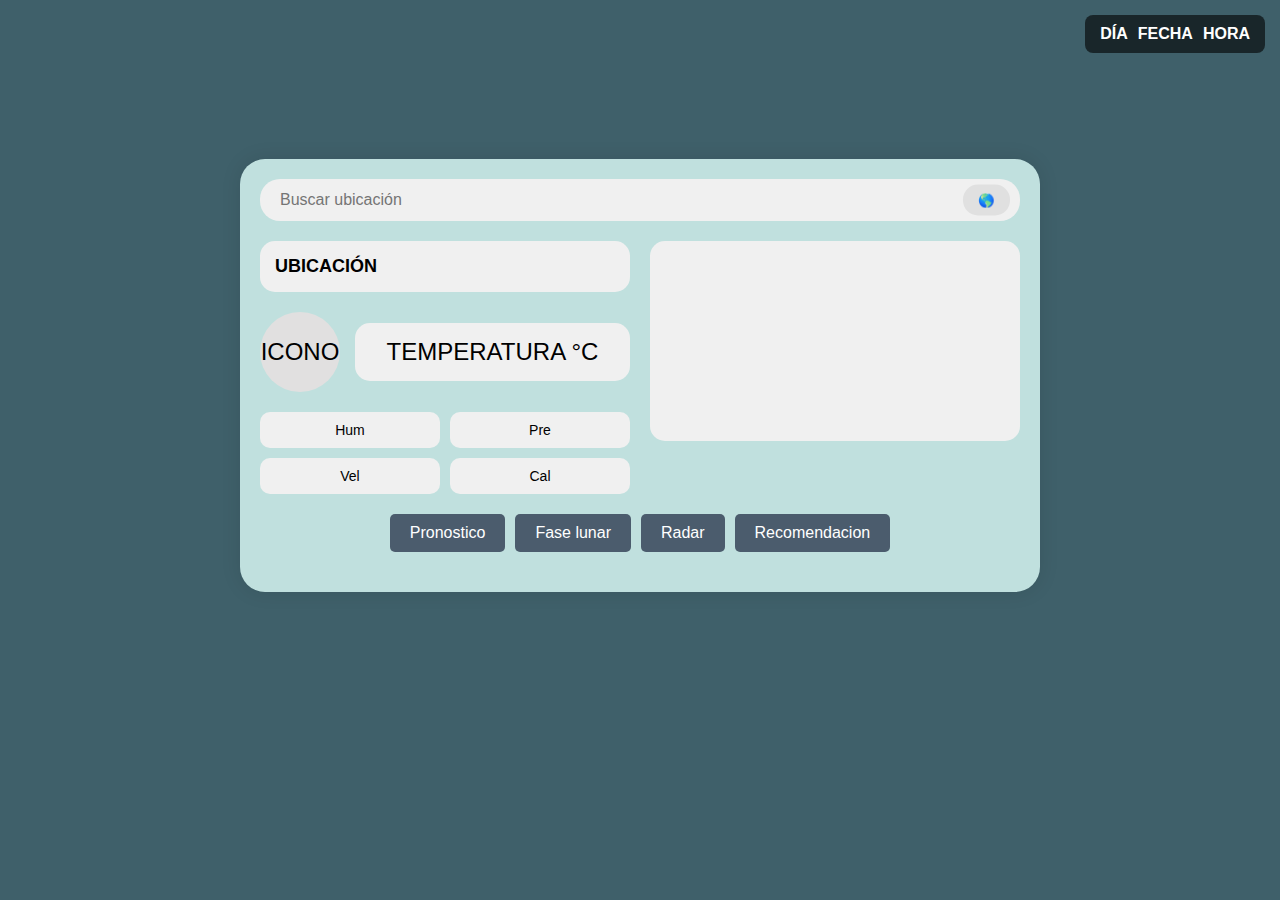
==== commit 69706306: "arreglos" ====
--- a/index.html
+++ b/index.html
@@ -33,14 +33,14 @@
                     <span id="date">FECHA</span>
                     <span id="time">HORA</span>
                 </div>
-                <div class="illustration">IMAGEN ILUSTRATIVA</div>
+                <div class="illustration"></div>
             </div>
         </div>
         <div class="buttons-container">
-            <button class="toggle-btn" data-target="pronostico">Sección 1</button>
-            <button class="toggle-btn" data-target="faseLunar">Sección 2</button>
-            <button class="toggle-btn" data-target="radar">Sección 3</button>
-            <button class="toggle-btn" data-target="recomenda">Sección 4</button>
+            <button class="toggle-btn" data-target="pronostico">Pronostico</button>
+            <button class="toggle-btn" data-target="faseLunar">Fase lunar</button>
+            <button class="toggle-btn" data-target="radar">Radar</button>
+            <button class="toggle-btn" data-target="recomenda">Recomendacion</button>
         </div>
     </div>
     <div class="emergent-container">
@@ -48,50 +48,40 @@
         <div class="emergent-section" id="pronostico">
             <div class="pronostico-section">
                 <!-- Pronóstico de los próximos días -->
-                <div class="pronostico-dia grande">
+                <div class="pronostico-dia-grande">
                     <h3>Pronóstico 1</h3>
                     <div class="info-clima">
-                        <div class="dato" id="Pronostico1humidity">Hum</div>
-                        <div class="dato" id="Pronostico1precipitation">Pre</div>
-                        <div class="dato" id="Pronostico1windSpeed">Vel</div>
-                        <div class="dato" id="Pronostico1airQuality">Cal</div>
+                        <div class="dato" id="Pronostico1temperature">TEMPERATURA °C</div>
+                        <div class="icon" id="Pronostico1weatherIcon">ICONO</div>
                     </div>
                 </div>
                 <!-- Pronósticos restantes -->
                 <div class="pronostico-dia">
                     <h3>Pronóstico 2</h3>
                     <div class="info-clima">
-                        <div class="dato" id="Pronostico2humidity">Hum</div>
-                        <div class="dato" id="Pronostico2precipitation">Pre</div>
-                        <div class="dato" id="Pronostico2windSpeed">Vel</div>
-                        <div class="dato" id="Pronostico2airQuality">Cal</div>
+                        <div class="dato" id="Pronostico2temperature">TEMPERATURA °C</div>
+                        <div class="icon" id="Pronostico2weatherIcon">ICONO</div>
                     </div>
                 </div>
                 <div class="pronostico-dia">
                     <h3>Pronóstico 3</h3>
                     <div class="info-clima">
-                        <div class="dato" id="Pronostico3humidity">Hum</div>
-                        <div class="dato" id="Pronostico3precipitation">Pre</div>
-                        <div class="dato" id="Pronostico3windSpeed">Vel</div>
-                        <div class="dato" id="Pronostico3airQuality">Cal</div>
+                        <div class="dato" id="Pronostico3temperature">TEMPERATURA °C</div>
+                        <div class="icon" id="Pronostico3weatherIcon">ICONO</div>
                     </div>
                 </div>
                 <div class="pronostico-dia">
                     <h3>Pronóstico 4</h3>
                     <div class="info-clima">
-                        <div class="dato" id="Pronostico4humidity">Hum</div>
-                        <div class="dato" id="Pronostico4precipitation">Pre</div>
-                        <div class="dato" id="Pronostico4windSpeed">Vel</div>
-                        <div class="dato" id="Pronostico4airQuality">Cal</div>
+                        <div class="dato" id="Pronostico4temperature">TEMPERATURA °C</div>
+                        <div class="icon" id="Pronostico4weatherIcon">ICONO</div>
                     </div>
                 </div>
                 <div class="pronostico-dia">
                     <h3>Pronóstico 5</h3>
                     <div class="info-clima">
-                        <div class="dato" id="Pronostico5humidity">Hum</div>
-                        <div class="dato" id="Pronostico5precipitation">Pre</div>
-                        <div class="dato" id="Pronostico5windSpeed">Vel</div>
-                        <div class="dato" id="Pronostico5airQuality">Cal</div>
+                        <div class="dato" id="Pronostico5temperature">TEMPERATURA °C</div>
+                        <div class="icon" id="Pronostico5weatherIcon">ICONO</div>
                     </div>
                 </div>
             </div>
@@ -101,14 +91,19 @@
         <div class="emergent-section" id="faseLunar">
             <div class="fase-lunar-container">
                 <div class="fase-lunar">
-                    <div class="etapa">Etapa</div>
-                    <div class="foto">Foto</div>
-                    <div class="info">Información</div>
+                    <div class="etapaFondo">
+                        <div class="etapa" id="etapaFaseLunar">Etapa</div>
+                        <div class="icon" id="fotoFaseLunar">Foto</div>
+                    </div>
+                    <div class="info" id="informacionFaseLunar">Información</div>
                 </div>
+                <div class="proximoFlecha">></div>
                 <div class="fase-lunar">
-                    <div class="etapa">Etapa</div>
-                    <div class="foto">Foto</div>
-                    <div class="info">Próxima luna llena</div>
+                    <div class="etapaFondo">
+                        <div class="etapa" id="etapaFaseLunarProximo">Etapa</div>
+                        <div class="icon" id="fotoFaseLunarProximo">Foto</div>
+                    </div>
+                    <div class="info" id="ProximaLunaLlena">Próxima luna llena</div>
                 </div>
             </div>
         </div>
--- a/styles.css
+++ b/styles.css
@@ -248,7 +248,7 @@
 }
 
 .icon {
-  background-color: #f0f0f0;
+  background-color: #e1e0e0;
   width: 80px;
   height: 80px;
   border-radius: 50%;
@@ -388,48 +388,64 @@
 /* Mostrar sección emergente */
 .emergent-section.visible {
   opacity: 1;
+  background: rgb(192, 224, 222);
   transform: scaleY(1);
+  border-radius: 20px;
 }
 
 /************************************ abajo *************************************/
 /* Pronóstico */
 .pronostico-section {
   display: flex;
-  flex-direction: row;
+  flex-wrap: wrap;
+  justify-content: center;
   gap: 10px;
 }
+.pronostico-dia-grande {
+  display: flex;
+  flex-direction: column;
+  align-items: center;
+  justify-content: center;
+  background: rgb(90, 157, 152);
+  padding: 10px;
+  border-radius: 20px;
+  width: 160px;
+  text-align: center;
+  box-shadow: 2px 2px 5px rgba(0, 0, 0, 0.1);
+}
 
 .pronostico-dia {
-  background: #ffffff;
+  display: flex;
+  flex-direction: column;
+  align-items: center;
+  justify-content: center;
+  background: #fcfafa;
   padding: 10px;
-  border-radius: 8px;
-  box-shadow: 0px 2px 5px rgba(0, 0, 0, 0.1);
-}
-
-.pronostico-dia.grande {
-  font-size: 18px;
+  border-radius: 20px;
+  width: 130px;
+  text-align: center;
+  box-shadow: 2px 2px 5px rgba(0, 0, 0, 0.1);
+}
+
+.info-clima {
+  display: flex;
+  flex-direction: column; /* Asegura que los elementos estén en columna */
+  align-items: center; /* Centra horizontalmente */
+  justify-content: center; /* Centra verticalmente */
+  text-align: center; /* Asegura que el texto también se centre */
+}
+
+.dato {
+  font-size: 14px;
   font-weight: bold;
-  background-color: #e3e3e3;
-}
-
-.info-clima {
-  /*display: flex;
-  justify-content: space-around;
-  margin-top: 8px;*/
-  display: grid;
-  grid-template-columns: repeat(2, 1fr);
-  gap: 10px;
-}
-
-.dato {
-  background: #ddd;
-  padding: 5px;
-  border-radius: 5px;
-  font-size: 14px;
-}
+  justify-content: center;
+  margin-bottom: 5px;
+}
+
+
 
 /* Fase Lunar */
-.fase-lunar-container {
+/*.fase-lunar-container {
   display: flex;
   flex-direction: row;
   gap: 10px;
@@ -440,48 +456,151 @@
   padding: 10px;
   border-radius: 8px;
   box-shadow: 0px 2px 5px rgba(0, 0, 0, 0.1);
-}
-
-/* Radar */
+}*/
+/* Contenedor principal */
+.fase-lunar-container {
+  display: flex;
+  justify-content: center; /* Centra las fases lunares horizontalmente */
+  align-items: center;
+  gap: 10px;
+  flex-wrap: wrap; /* Permite que los elementos se ajusten en pantallas pequeñas */
+}
+
+/* Estilo de cada fase lunar */
+.fase-lunar {
+  display: flex;
+  align-items: center; /* Alinea los elementos en el centro */
+  background: rgb(90, 157, 152);
+  padding: 5px;
+  border-radius: 12px;
+  box-shadow: 0px 2px 8px rgba(0, 0, 0, 0.15);
+  width: 300px;
+  min-width: 250px;
+  max-width: 600px; /* Ajusta según necesidad */
+}
+
+/* Contenedor de la etapa y la foto */
+.etapaFondo {
+  display: flex;
+  flex-direction: column; /* Asegura que la etapa esté arriba y la foto abajo */
+  align-items: center;
+  justify-content: center;
+  text-align: center;
+  gap: 5px;
+  padding: 10px;
+}
+.proximoFlecha{
+  font-size: 70px;
+  font-weight: 200;
+}
+/* Estilos para la etapa (nombre de la fase lunar) */
+.etapa {
+  font-size: 16px;
+  font-weight: bold;
+}
+
+/* Información al lado de la etapa y la foto */
+.info {
+  flex: 1; /* Permite que el texto se expanda según el contenido */
+  padding-left: 15px;
+  font-size: 14px;
+}
+
+/*+++++++++++ Radar ++++++++++++*/
 .mapa-radar {
   background: #dfe4ea;
   padding: 20px;
   border-radius: 8px;
   text-align: center;
-}
-
+  position: relative; /* Permite posicionar la fecha-hora dentro */
+  width: 90%; /* Ajusta el ancho para ocupar más espacio */
+  max-width: 800px; /* Mayor ancho para evitar espacios vacíos */
+  height: 400px; /* Mayor altura para que la información no esté apretada */
+  display: flex;
+  flex-direction: column;
+  justify-content: center; /* Centra el contenido verticalmente */
+  align-items: center;
+  overflow: hidden; /* Evita que la imagen sobresalga */
+  margin: 0 auto; /* Centra horizontalmente */
+}
+
+/* Contenedor de la fecha y hora en la esquina superior derecha con más espacio */
 .fecha-hora {
-  margin-top: 10px;
+  position: absolute;
+  top: 15px;
+  right: 15px;
   font-weight: bold;
-}
-
-/* Recomendaciones */
+  background: rgba(0, 0, 0, 0.6); /* Fondo semi-transparente */
+  color: white;
+  padding: 10px 15px; /* Más espacio para que no se vea apretado */
+  border-radius: 8px;
+  font-size: 16px;
+  display: flex;
+  gap: 10px; /* Espacio entre los elementos */
+}
+
+/* Permitir que el div del radar contenga una imagen de fondo */
+.mapa-radar::before {
+  content: "";
+  position: absolute;
+  top: 0;
+  left: 0;
+  width: 100%;
+  height: 100%;
+  background: url('URL_DE_LA_IMAGEN') no-repeat center center;
+  background-size: cover;
+  opacity: 0.8; /* Ajuste de transparencia */
+  z-index: -1; /* Coloca la imagen detrás del contenido */
+}
+
+
+
+/*+++++++++++++ Recomendaciones ++++++++++++++*/
 .recomendaciones-container {
   display: flex;
-  flex-direction: row;
+  flex-wrap: wrap; /* Permite que los elementos se ajusten en pantallas pequeñas */
+  justify-content: space-between; /* Distribuye los elementos uniformemente */
+  align-items: stretch; /* Hace que los elementos tengan la misma altura */
   gap: 10px;
-}
-
+  width: 100%; /* Asegura que ocupe todo el ancho disponible */
+  max-width: 800px; /* Ajusta el ancho máximo según sea necesario */
+  margin: 0 auto; /* Centra el contenedor */
+}
+
+/* Estilo para el mensaje */
 .mensaje {
-  background: #f8c471;
-  padding: 10px;
+  background: #d6ffcf;
+  padding: 15px;
   border-radius: 8px;
-}
-
+  flex: 1 1 30%; /* Ajuste flexible al espacio */
+  min-width: 200px; /* Tamaño mínimo para evitar que se reduzca demasiado */
+  text-align: center;
+}
+
+/* Estilo para la imagen */
 .imagen {
   background: #aed6f1;
   padding: 20px;
   border-radius: 8px;
-}
-
+  flex: 1 1 30%; /* Se ajusta como el mensaje */
+  min-width: 200px;
+  text-align: center;
+}
+
+/* Contenedor de recomendaciones */
 .recomendaciones {
   display: flex;
   flex-direction: column;
+  flex: 1 1 30%; /* Ajuste flexible al espacio */
+  min-width: 200px;
   gap: 5px;
 }
 
+/* Estilo para cada recomendación */
 .recomendaciones div {
   background: #f5b7b1;
-  padding: 8px;
+  padding: 10px;
   border-radius: 5px;
-}+  text-align: center;
+  flex-grow: 1; /* Permite que los elementos se expandan si es necesario */
+}
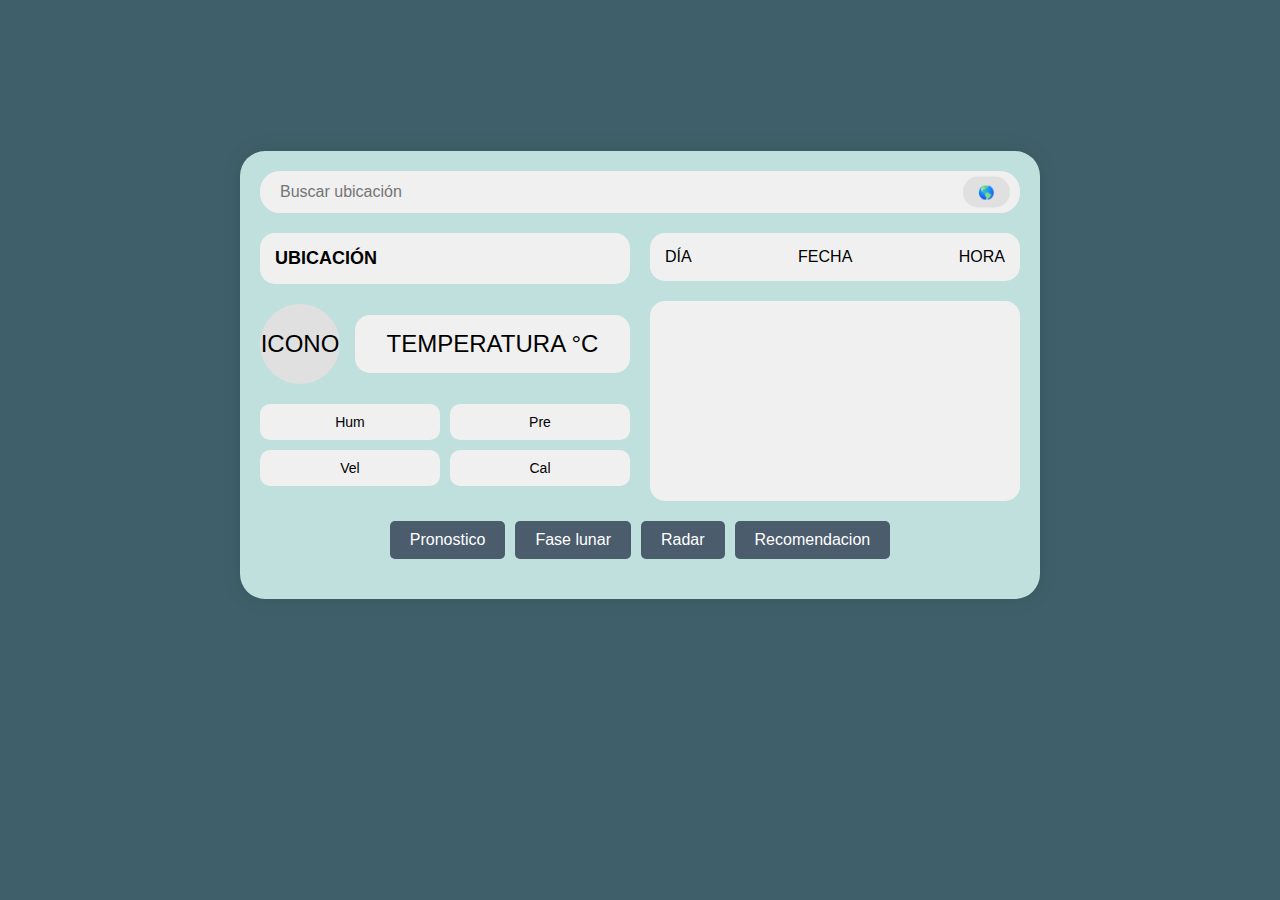
==== commit cd24df49: "fallo de fecha" ====
--- a/index.html
+++ b/index.html
@@ -112,7 +112,7 @@
         <div class="emergent-section" id="radar">
             <div class="mapa-radar">
                 <div class="titulo">Mapa del Radar</div>
-                <div class="fecha-hora">
+                <div class="fecha-hora-mapa">
                     <span id="day">Día</span>
                     <span id="date">Fecha</span>
                     <span id="time">Hora</span>
--- a/styles.css
+++ b/styles.css
@@ -525,7 +525,7 @@
 }
 
 /* Contenedor de la fecha y hora en la esquina superior derecha con más espacio */
-.fecha-hora {
+.fecha-hora-mapa {
   position: absolute;
   top: 15px;
   right: 15px;
